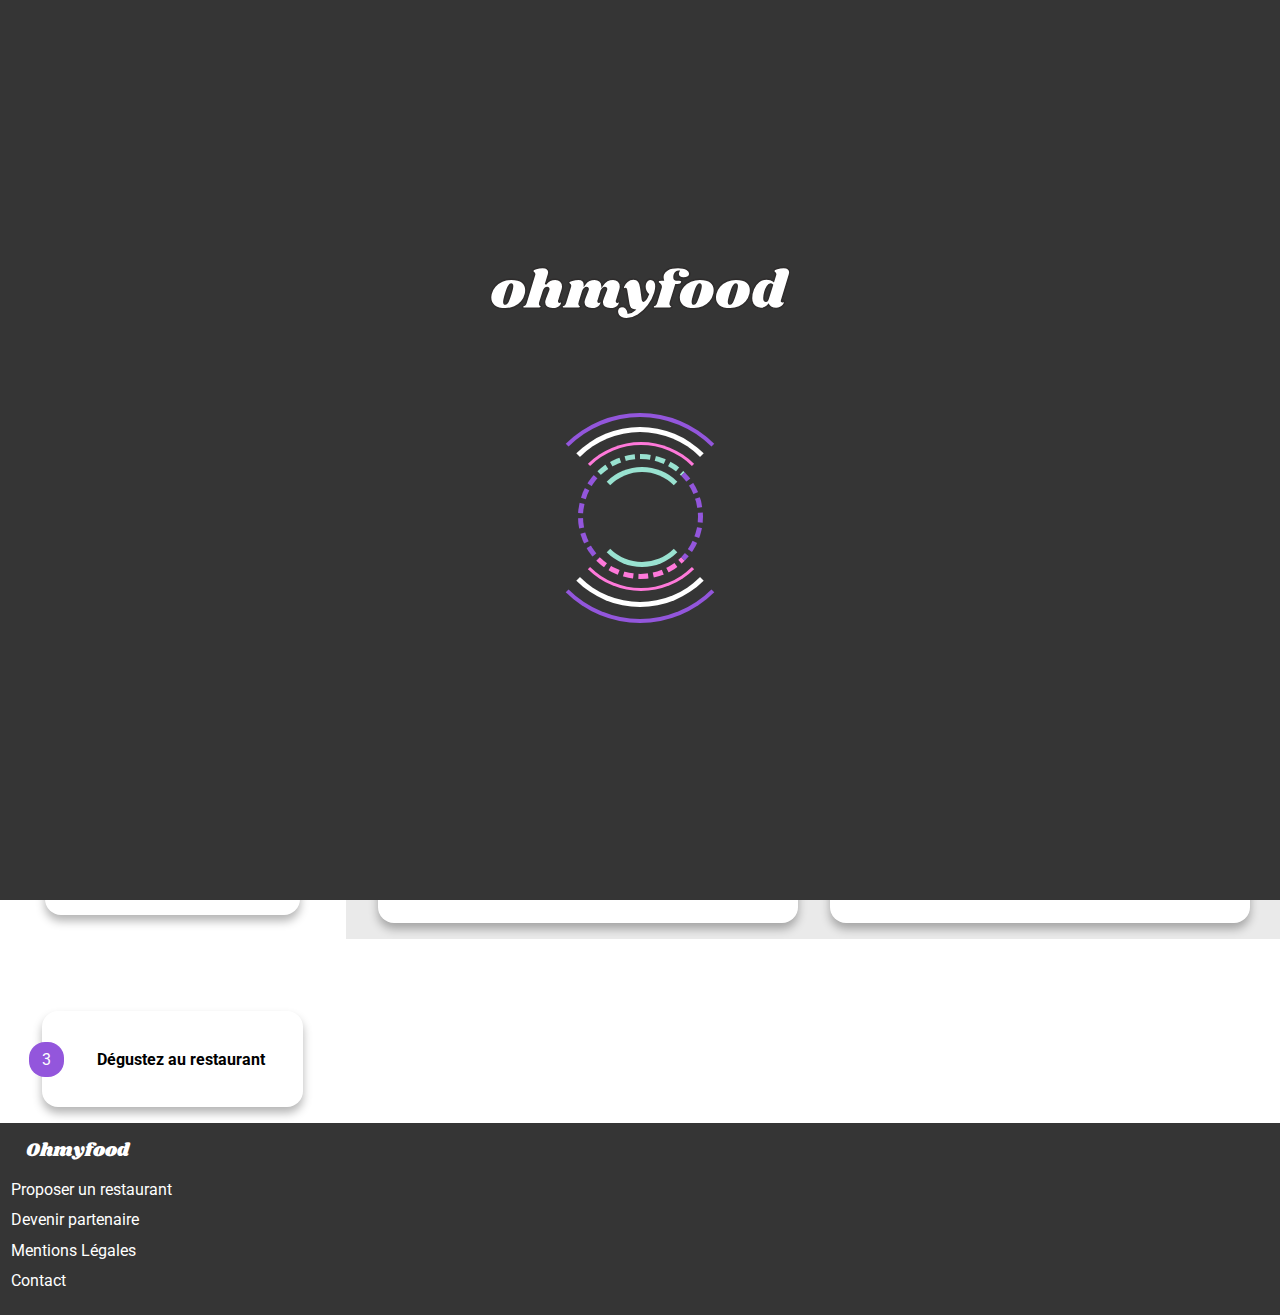
==== index.html @ 70abaaf6 "Modificatio98" ====
<!DOCTYPE html>
<html lang="fr">
<head>
    <meta charset="UTF-8">
    <meta http-equiv="X-UA-Compatible" content="IE=edge">
    <meta name="viewport" content="width=device-width, initial-scale=1.0">
    <script src="https://kit.fontawesome.com/8f4abc67de.js" crossorigin="anonymous"></script>
    <link href="https://fonts.googleapis.com/css2?family=Roboto:wght@100;300;400;500;700;900&family=Shrikhand&display=swap" rel="stylesheet">
    <link href="https://fonts.googleapis.com/css2?family=Shrikhand&display=swap" rel="stylesheet">
    <link rel="shortcut icon" type="image/png" href="Src/logo/FAVICON.png"/>
    <link rel="stylesheet" href="Sass/main.css">
 
    <title>Ohmyfood</title>
</head>

<body>
<main class="page">
    <div class="anim">
       <div class="anim__container">
        
            <svg width="196" height="34" viewBox="0 0 196 34" stroke="#303030" xmlns="http://www.w3.org/2000/svg">
                <path d="M13.932 7.956C17.196 7.956 19.596 8.61599 21.132 9.936C22.692 11.256 23.472 12.984 23.472 15.12C23.472 15.84 23.376 16.644 23.184 17.532C22.728 19.5 21.876 21.228 20.628 22.716C19.38 24.18 17.844 25.32 16.02 26.136C14.22 26.928 12.264 27.324 10.152 27.324C6.81599 27.324 4.34399 26.664 2.73599 25.344C1.15199 24 0.359985 22.224 0.359985 20.016C0.359985 19.272 0.455985 18.444 0.647985 17.532C1.10399 15.66 1.96799 14.004 3.23999 12.564C4.53599 11.1 6.10799 9.972 7.95599 9.18C9.82799 8.364 11.82 7.956 13.932 7.956ZM13.824 11.16C13.32 11.16 12.78 11.616 12.204 12.528C11.652 13.416 10.992 15.108 10.224 17.604C9.45599 20.1 9.07199 21.852 9.07199 22.86C9.07199 23.388 9.15599 23.748 9.32399 23.94C9.49199 24.108 9.71999 24.192 10.008 24.192C10.512 24.24 11.028 23.808 11.556 22.896C12.108 21.984 12.792 20.208 13.608 17.568C14.352 15.24 14.724 13.548 14.724 12.492C14.724 11.988 14.64 11.64 14.472 11.448C14.328 11.256 14.112 11.16 13.824 11.16Z" fill="#fff"/>
                <path d="M44.9899 22.032C44.9419 22.128 44.9179 22.272 44.9179 22.464C44.9179 22.632 44.9539 22.764 45.0259 22.86C45.1219 22.956 45.2419 23.004 45.3859 23.004C45.6739 23.004 45.9139 22.884 46.1059 22.644C46.3219 22.38 46.4659 22.248 46.5379 22.248C46.6579 22.248 46.7539 22.332 46.8259 22.5C46.8979 22.644 46.9339 22.824 46.9339 23.04C46.9579 23.736 46.7299 24.42 46.2499 25.092C45.7699 25.74 45.0619 26.28 44.1259 26.712C43.2139 27.12 42.1099 27.324 40.8139 27.324C39.2299 27.324 37.9699 26.964 37.0339 26.244C36.0979 25.5 35.6179 24.516 35.5939 23.292C35.5939 22.404 35.8099 21.408 36.2419 20.304L38.2219 15.12C38.3419 14.808 38.4019 14.556 38.4019 14.364C38.4019 14.052 38.2939 13.812 38.0779 13.644C37.8859 13.452 37.6459 13.356 37.3579 13.356C36.9019 13.356 36.4339 13.572 35.9539 14.004C35.4979 14.412 35.1259 15.084 34.8379 16.02V15.948L32.5699 23.256C32.4979 23.544 32.4619 23.796 32.4619 24.012C32.4619 24.324 32.5219 24.576 32.6419 24.768C32.7619 24.936 32.9299 25.104 33.1459 25.272C33.3139 25.44 33.4339 25.584 33.5059 25.704C33.5779 25.8 33.5899 25.932 33.5419 26.1C33.4219 26.412 33.1819 26.64 32.8219 26.784C32.4619 26.928 31.9099 27 31.1659 27H22.9579C22.3339 27 21.8779 26.904 21.5899 26.712C21.3019 26.496 21.2059 26.22 21.3019 25.884C21.3979 25.596 21.6499 25.344 22.0579 25.128C22.4179 24.936 22.7179 24.708 22.9579 24.444C23.1979 24.18 23.4019 23.76 23.5699 23.184L29.0419 5.22C29.1139 5.004 29.1499 4.824 29.1499 4.68C29.1499 4.416 29.0779 4.2 28.9339 4.032C28.8139 3.864 28.6459 3.696 28.4299 3.528C28.1899 3.336 28.0099 3.168 27.8899 3.024C27.7939 2.88 27.7819 2.688 27.8539 2.448C27.9979 1.896 28.7539 1.416 30.1219 1.00799C31.4899 0.599996 32.9179 0.395996 34.4059 0.395996C35.7979 0.395996 36.8179 0.659996 37.4659 1.188C38.1379 1.716 38.4739 2.436 38.4739 3.348C38.4739 3.876 38.3899 4.392 38.2219 4.896L36.2779 11.232C37.2139 10.008 38.1979 9.156 39.2299 8.676C40.2859 8.196 41.4259 7.956 42.6499 7.956C44.1139 7.956 45.2899 8.4 46.1779 9.288C47.0899 10.176 47.5459 11.328 47.5459 12.744C47.5459 13.488 47.4259 14.22 47.1859 14.94L44.9899 22.032Z" fill="#fff"/>
                <path d="M82.7165 22.032C82.6685 22.128 82.6445 22.272 82.6445 22.464C82.6445 22.632 82.6805 22.764 82.7525 22.86C82.8485 22.956 82.9685 23.004 83.1125 23.004C83.4005 23.004 83.6405 22.884 83.8325 22.644C84.0485 22.38 84.1925 22.248 84.2645 22.248C84.3845 22.248 84.4805 22.332 84.5525 22.5C84.6245 22.644 84.6605 22.824 84.6605 23.04C84.6845 23.736 84.4565 24.42 83.9765 25.092C83.4965 25.74 82.7885 26.28 81.8525 26.712C80.9405 27.12 79.8365 27.324 78.5405 27.324C76.9565 27.324 75.6965 26.964 74.7605 26.244C73.8245 25.5 73.3445 24.516 73.3205 23.292C73.3205 22.404 73.5365 21.408 73.9685 20.304L75.9485 15.12C76.0685 14.808 76.1285 14.556 76.1285 14.364C76.1285 14.052 76.0205 13.812 75.8045 13.644C75.6125 13.452 75.3725 13.356 75.0845 13.356C74.6765 13.356 74.2565 13.536 73.8245 13.896C73.3925 14.256 73.0085 14.82 72.6725 15.588L70.6925 22.032C70.6445 22.128 70.6205 22.272 70.6205 22.464C70.6205 22.632 70.6565 22.764 70.7285 22.86C70.8245 22.956 70.9445 23.004 71.0885 23.004C71.3765 23.004 71.6165 22.884 71.8085 22.644C72.0245 22.38 72.1685 22.248 72.2405 22.248C72.3605 22.248 72.4565 22.332 72.5285 22.5C72.6005 22.644 72.6365 22.824 72.6365 23.04C72.6605 23.736 72.4325 24.42 71.9525 25.092C71.4725 25.74 70.7645 26.28 69.8285 26.712C68.9165 27.12 67.8125 27.324 66.5165 27.324C64.9325 27.324 63.6725 26.964 62.7365 26.244C61.8005 25.5 61.3205 24.516 61.2965 23.292C61.2965 22.404 61.5125 21.408 61.9445 20.304L63.9245 15.12C64.0445 14.808 64.1045 14.556 64.1045 14.364C64.1045 14.052 63.9965 13.812 63.7805 13.644C63.5885 13.452 63.3485 13.356 63.0605 13.356C62.6525 13.356 62.2325 13.536 61.8005 13.896C61.3685 14.232 61.0085 14.784 60.7205 15.552L58.3445 23.256C58.2485 23.52 58.2005 23.772 58.2005 24.012C58.2005 24.3 58.2605 24.54 58.3805 24.732C58.5005 24.9 58.6685 25.08 58.8845 25.272C59.0525 25.416 59.1725 25.548 59.2445 25.668C59.3165 25.788 59.3285 25.932 59.2805 26.1C59.1845 26.412 58.9565 26.64 58.5965 26.784C58.2365 26.928 57.6725 27 56.9045 27H48.6965C48.0725 27 47.6285 26.904 47.3645 26.712C47.0765 26.496 46.9685 26.22 47.0405 25.884C47.1365 25.596 47.3885 25.344 47.7965 25.128C48.1565 24.936 48.4565 24.708 48.6965 24.444C48.9365 24.18 49.1405 23.76 49.3085 23.184L52.5125 12.78C52.5605 12.66 52.5845 12.492 52.5845 12.276C52.5845 12.012 52.5245 11.808 52.4045 11.664C52.3085 11.52 52.1405 11.34 51.9005 11.124C51.6605 10.932 51.4925 10.764 51.3965 10.62C51.3005 10.476 51.2885 10.284 51.3605 10.044C51.5045 9.492 52.2605 9.012 53.6285 8.604C54.9965 8.172 56.4245 7.956 57.9125 7.956C59.0885 7.956 60.0125 8.28 60.6845 8.928C61.3805 9.576 61.7165 10.464 61.6925 11.592C62.6765 10.224 63.7085 9.276 64.7885 8.748C65.8925 8.22 67.0805 7.956 68.3525 7.956C69.7445 7.956 70.8725 8.364 71.7365 9.18C72.6245 9.972 73.1165 11.016 73.2125 12.312C74.2445 10.68 75.3485 9.552 76.5245 8.928C77.7005 8.28 78.9845 7.956 80.3765 7.956C81.8405 7.956 83.0165 8.4 83.9045 9.288C84.8165 10.176 85.2725 11.328 85.2725 12.744C85.2725 13.488 85.1525 14.22 84.9125 14.94L82.7165 22.032Z" fill="#fff"/>
                <path d="M104.932 7.956C105.988 7.956 106.828 8.388 107.452 9.252C108.1 10.092 108.424 11.244 108.424 12.708C108.424 13.98 108.196 15.348 107.74 16.812C106.852 19.764 105.424 22.548 103.456 25.164C101.512 27.78 99.2675 29.88 96.7235 31.464C94.2035 33.048 91.6836 33.84 89.1636 33.84C87.9156 33.84 86.8355 33.624 85.9235 33.192C85.0355 32.76 84.3635 32.184 83.9075 31.464C83.4275 30.744 83.1875 29.976 83.1875 29.16C83.1875 28.8 83.2475 28.404 83.3675 27.972C83.5835 27.3 83.9435 26.784 84.4475 26.424C84.9515 26.064 85.5516 25.884 86.2476 25.884C87.3516 25.884 88.2515 26.256 88.9475 27C89.6675 27.768 90.1236 28.812 90.3156 30.132C91.8516 30.06 93.2675 29.4 94.5635 28.152C93.3395 27.936 92.4275 27.528 91.8275 26.928C91.2515 26.304 90.8555 25.344 90.6395 24.048L89.1995 15.228C89.1275 14.772 89.0195 14.46 88.8755 14.292C88.7555 14.1 88.5876 14.004 88.3716 14.004C88.2036 14.004 87.9995 14.088 87.7595 14.256C87.5435 14.424 87.3875 14.508 87.2915 14.508C87.0995 14.508 87.0035 14.304 87.0035 13.896C87.0035 13.56 87.0635 13.2 87.1835 12.816C87.6155 11.448 88.4196 10.296 89.5956 9.36C90.7716 8.4 92.1395 7.92 93.6995 7.92C95.2355 7.92 96.3635 8.376 97.0835 9.288C97.8275 10.2 98.3076 11.604 98.5236 13.5L99.6035 21.42C99.6755 22.02 99.8915 22.32 100.252 22.32C100.684 22.32 101.188 21.936 101.764 21.168C102.34 20.376 102.904 19.26 103.456 17.82C102.736 17.172 102.184 16.428 101.8 15.588C101.416 14.748 101.224 13.848 101.224 12.888C101.224 12.144 101.32 11.472 101.512 10.872C101.8 9.912 102.244 9.192 102.844 8.712C103.468 8.208 104.164 7.956 104.932 7.956Z" fill="#fff"/>
                <path d="M122.864 0.395996C125.432 0.395996 127.352 0.791996 128.624 1.584C129.92 2.352 130.568 3.3 130.568 4.428C130.568 5.34 130.184 6.048 129.416 6.552C128.672 7.032 127.688 7.272 126.464 7.272C125.336 7.272 124.46 6.996 123.836 6.444C123.212 5.892 122.9 5.208 122.9 4.392C122.9 3.888 123.056 3.36 123.368 2.808C122.648 2.808 122.048 2.988 121.568 3.348C121.088 3.684 120.716 4.272 120.452 5.112C120.308 5.64 120.236 6.132 120.236 6.588C120.236 7.164 120.332 7.62 120.524 7.956C120.74 8.268 121.04 8.424 121.424 8.424H123.548C124.796 8.424 125.42 8.808 125.42 9.576C125.42 9.672 125.396 9.816 125.348 10.008C125.204 10.536 124.904 10.932 124.448 11.196C124.016 11.46 123.356 11.592 122.468 11.592H121.388L117.824 23.256C117.752 23.544 117.716 23.796 117.716 24.012C117.716 24.324 117.776 24.576 117.896 24.768C118.016 24.936 118.184 25.104 118.4 25.272C118.568 25.44 118.688 25.584 118.76 25.704C118.832 25.8 118.844 25.932 118.796 26.1C118.676 26.412 118.436 26.64 118.076 26.784C117.716 26.928 117.164 27 116.42 27H108.212C107.588 27 107.132 26.904 106.844 26.712C106.556 26.496 106.46 26.22 106.556 25.884C106.652 25.596 106.904 25.344 107.312 25.128C107.672 24.936 107.972 24.708 108.212 24.444C108.452 24.18 108.656 23.76 108.824 23.184L111.632 13.968C111.752 13.608 111.812 13.236 111.812 12.852C111.812 12.372 111.704 12 111.488 11.736C111.296 11.448 110.996 11.136 110.588 10.8C110.324 10.584 110.12 10.404 109.976 10.26C109.856 10.092 109.796 9.9 109.796 9.684C109.772 9.228 109.928 8.904 110.264 8.712C110.624 8.52 111.296 8.424 112.28 8.424H113.18C113.012 7.824 112.928 7.224 112.928 6.624C112.928 6.024 113.036 5.4 113.252 4.752C113.708 3.528 114.68 2.496 116.168 1.65599C117.68 0.815996 119.912 0.395996 122.864 0.395996Z" fill="#fff"/>
                <path d="M137.084 7.956C140.348 7.956 142.748 8.61599 144.284 9.936C145.844 11.256 146.624 12.984 146.624 15.12C146.624 15.84 146.528 16.644 146.336 17.532C145.88 19.5 145.028 21.228 143.78 22.716C142.532 24.18 140.996 25.32 139.172 26.136C137.372 26.928 135.416 27.324 133.304 27.324C129.968 27.324 127.496 26.664 125.888 25.344C124.304 24 123.512 22.224 123.512 20.016C123.512 19.272 123.608 18.444 123.8 17.532C124.256 15.66 125.12 14.004 126.392 12.564C127.688 11.1 129.26 9.972 131.108 9.18C132.98 8.364 134.972 7.956 137.084 7.956ZM136.976 11.16C136.472 11.16 135.932 11.616 135.356 12.528C134.804 13.416 134.144 15.108 133.376 17.604C132.608 20.1 132.224 21.852 132.224 22.86C132.224 23.388 132.308 23.748 132.476 23.94C132.644 24.108 132.872 24.192 133.16 24.192C133.664 24.24 134.18 23.808 134.708 22.896C135.26 21.984 135.944 20.208 136.76 17.568C137.504 15.24 137.876 13.548 137.876 12.492C137.876 11.988 137.792 11.64 137.624 11.448C137.48 11.256 137.264 11.16 136.976 11.16Z" fill="#fff"/>
                <path d="M160.709 7.956C163.973 7.956 166.373 8.61599 167.909 9.936C169.469 11.256 170.249 12.984 170.249 15.12C170.249 15.84 170.153 16.644 169.961 17.532C169.505 19.5 168.653 21.228 167.405 22.716C166.157 24.18 164.621 25.32 162.797 26.136C160.997 26.928 159.041 27.324 156.929 27.324C153.593 27.324 151.121 26.664 149.513 25.344C147.929 24 147.137 22.224 147.137 20.016C147.137 19.272 147.233 18.444 147.425 17.532C147.881 15.66 148.745 14.004 150.017 12.564C151.313 11.1 152.885 9.972 154.733 9.18C156.605 8.364 158.597 7.956 160.709 7.956ZM160.601 11.16C160.097 11.16 159.557 11.616 158.981 12.528C158.429 13.416 157.769 15.108 157.001 17.604C156.233 20.1 155.849 21.852 155.849 22.86C155.849 23.388 155.933 23.748 156.101 23.94C156.269 24.108 156.497 24.192 156.785 24.192C157.289 24.24 157.805 23.808 158.333 22.896C158.885 21.984 159.569 20.208 160.385 17.568C161.129 15.24 161.501 13.548 161.501 12.492C161.501 11.988 161.417 11.64 161.249 11.448C161.105 11.256 160.889 11.16 160.601 11.16Z" fill="#fff"/>
                <path d="M190.526 21.816C190.478 22.008 190.454 22.14 190.454 22.212C190.454 22.38 190.502 22.512 190.598 22.608C190.694 22.704 190.814 22.752 190.958 22.752C191.246 22.752 191.486 22.632 191.678 22.392C191.894 22.128 192.038 21.996 192.11 21.996C192.23 21.996 192.326 22.08 192.398 22.248C192.47 22.416 192.506 22.608 192.506 22.824C192.53 23.472 192.278 24.132 191.75 24.804C191.246 25.476 190.562 26.028 189.698 26.46C188.834 26.892 187.898 27.108 186.89 27.108C185.69 27.108 184.646 26.88 183.758 26.424C182.87 25.968 182.258 25.368 181.922 24.624C181.274 25.464 180.53 26.088 179.69 26.496C178.85 26.904 177.962 27.108 177.026 27.108C175.922 27.108 174.89 26.832 173.93 26.28C172.994 25.728 172.238 24.948 171.662 23.94C171.11 22.908 170.834 21.744 170.834 20.448C170.834 18.264 171.242 16.212 172.058 14.292C172.898 12.348 174.062 10.788 175.55 9.612C177.038 8.412 178.73 7.812 180.626 7.812C181.658 7.812 182.534 7.932 183.254 8.172C183.998 8.412 184.67 8.772 185.27 9.252L186.494 5.22C186.566 5.004 186.602 4.824 186.602 4.68C186.602 4.416 186.53 4.2 186.386 4.032C186.266 3.864 186.098 3.696 185.882 3.528C185.642 3.336 185.462 3.168 185.342 3.024C185.246 2.88 185.234 2.688 185.306 2.448C185.45 1.896 186.206 1.416 187.574 1.00799C188.942 0.599996 190.37 0.395996 191.858 0.395996C193.25 0.395996 194.27 0.659996 194.918 1.188C195.59 1.716 195.926 2.436 195.926 3.348C195.926 3.876 195.842 4.392 195.674 4.896L190.526 21.816ZM184.514 11.7C184.13 11.364 183.71 11.196 183.254 11.196C182.558 11.196 181.874 11.712 181.202 12.744C180.53 13.776 179.99 15.024 179.582 16.488C179.174 17.952 178.982 19.272 179.006 20.448C179.006 21.768 179.438 22.428 180.302 22.428C180.614 22.428 180.878 22.308 181.094 22.068C181.31 21.804 181.514 21.384 181.706 20.808L184.514 11.7Z" fill="#fff"/>
            </svg>      
                
            <div class="loader" >
                <div class="loader__spinner">
                    <div class="loader__line"></div>
                    <div class="loader__line"></div>
                    <div class="loader__line"></div>
                    <div class="loader__line"></div>
                </div>
            </div>
        </div>
    </div>

       
        <header class="heading">
            <img class="heading__anim" src="Src/logo/ohmyfood@2x.svg" alt="Logo Ohmyfood">
        </header>

        <div class="search ">
            <span class="search__map" ><i class="fas fa-map-marker-alt"></i></span>
            <input type="search" placeholder="Paris, Belleville">
        </div>

        <section class="intro">
            <div class="intro__block">
                <div class="intro__title"><h2>Réservez le menu qui vous convient</h2></div>
                <div class="intro__answer"><p>Découvrez des restaurants d'éxception, séléctionnés par nos soins</p></div>
                <div class="btn"><a href="#">Explorer nos restaurants</a></div> 
            </div>
        </section>

        <!--Parti Fonctionnement -->

    <div class="access" >
        <section class="access__container">
                <div class="access__title"><h2>Fonctionnement</h2></div> 
            <div class="block">
                <div class="block__tuto block__tuto--nb1 ">
                    <div class="block__content">
                        <span><i class="fas fa-mobile-alt"></i></span>
                        <p>Choisissez un restaurant</p>
                    </div>
                </div>
        
                <div class="block__tuto block__tuto--nb2">
                    <div class="block__content">
                        <span><i class="fas fa-list-ul"></i></span>
                        <p>Composez votre menu</p>
                    </div>
                </div>
        
                <div class="block__tuto block__tuto--nb3">
                    <div class="block__content">
                        <span><i class="fas fa-store"></i></span>
                        <p>Dégustez au restaurant</p>
                    </div>
                </div>
            </div> 
        </section>

                <!--Parti Restaurant-->
        
        <section class="restaurant">
            <div class="restaurant__title"><h2>Restaurants</h2></div>
        
                <div class="container">
                        
                <div class="container__card">
                    <article  class="card ">
                        <div class="card__img card__img--newscolor2"><a href="palettedugout.html"><img src="Src/img/palettedugout.jpg" alt=" Image, Titre menu Palette du gout"></a> </div>
                        <div class="card__content">
                                <h3>La Palette du goût</h3>
                            <div class="card__title"> 
                                    <p>Ménilmontant</p>
                                <div class="heart">
                                    <i class="far fa-heart heart__1"></i>
                                    <i class="fas fa-heart heart__2" ></i>
                                </div>
                            </div>
                        </div>
                    </article> 
        
                    <article  class="card">
                        <div class="card__img  card__img--newscolor"><a href="lanoteenchantee.html"><img src="Src/img/Lanoteenchantée.jpg" alt=" Image, Titre menu La note enchantée"></a> </div>
                            <div class="card__content">
                                    <h3>La Note Enchantée</h3>
                                <div class="card__title"> 
                                            <p>Charonne</p>
                                    <div class="heart">
                                        <i class="far fa-heart heart__1"></i>
                                        <i class="fas fa-heart heart__2"></i>
                                    </div>
                                </div>
                            </div>
                    </article> 
                </div>
                
                <div class="container__card">
                    <article  class="card   ">
                        <div class="card__img card__new--newscolor"><a href="alafrancaise.html"><img src="Src/img/Alafrançaise.jpg" alt=" Image, Titre menu A la française"></a></div>
                            <div class="card__content">
                                        <h3>À la Française</h3>
                                <div class="card__title"> 
                                    <p>Cité Rouge</p>
                                    <div class="heart">
                                        <i class="far fa-heart heart__1"></i>
                                        <i class="fas fa-heart heart__2"></i>
                                    </div>
                                </div>
                            </div>
                    </article> 
        
                    <article  class="card">
                            <div class="card__img card__new--newscolor"><a href="delicedessens.html"><img src="Src/img/LeDélicedessens.jpg" alt=" Image, Titre menu Le Délice des sens"></a> </div>
                        <div class="card__content">
                            <h3>Le Délice des sens</h3>
                            <div class="card__title"> 
                                <p>Folie-Méricourt</p>
                                <div class="heart">
                                    <i class="far fa-heart heart__1"></i>
                                    <i class="fas fa-heart heart__2"></i>
                                </div>
                            </div>
                        </div>
                    </article> 
                </div>
            </div>
        </section>
    </div>
    
    <!--Pieds de page/ Footer-->
    <footer class="foot">
        <div class="foot__title"><h3>Ohmyfood</h3></div> 
            <div class="link">
                <div class="link__block">
                    <i class="fas fa-utensils"></i>
                    <a href="#">Proposer un restaurant</a>
                </div>
            
                <div class="link__block">
                    <i class="fas fa-hands-helping"></i> 
                    <a href="#">Devenir partenaire</a>
                </div>
                
                <div class="link__block">
                    <a href="#"> Mentions Légales</a>
                </div>

                <div class="link__block">
                    <a href="mailto:ohmyfood@gmail.com">Contact</a>
                </div>    
            </div>
    </footer>
</main>

      
</body>
</html>
---- Sass/main.css ----
* {
  margin: 0;
  padding: 0;
  box-sizing: border-box;
}

html {
  font-size: 100%;
  -webkit-animation: scroll-bar 10s forwards;
          animation: scroll-bar 10s forwards;
}

body {
  font-family: "roboto", sans-serif;
  margin: 0 auto;
  max-width: 1440px;
  width: 100%;
  min-height: 100vh;
}

a {
  text-decoration: none;
}

.fa-heart {
  font-size: 1.4em;
  text-align: center;
}

.page {
  margin: 0 auto;
  max-width: 1500px;
  width: 100%;
  min-height: 100vh;
  overflow: hidden;
  position: relative;
}
.page .anim {
  height: 100%;
  width: 100%;
  overflow: hidden;
  z-index: 3;
  position: absolute;
  display: flex;
  justify-content: center;
  -webkit-animation-delay: 3s;
          animation-delay: 3s;
  -webkit-animation-name: fadeIn;
          animation-name: fadeIn;
  -webkit-animation-duration: 1s;
          animation-duration: 1s;
  -webkit-animation-fill-mode: forwards;
          animation-fill-mode: forwards;
}
.page .anim__container {
  min-height: 100%;
  width: 100%;
  background-color: #353535;
  opacity: 1;
  display: flex;
  justify-content: center;
  align-items: center;
  flex-direction: column;
  position: fixed;
}
.page .anim__container svg {
  height: 100px;
  width: 300px;
  -webkit-animation: float 7s infinite;
          animation: float 7s infinite;
}
.page .anim__container svg path {
  fill: #fff;
  stroke: #2e2c2c;
}
.page .loader {
  height: 250px;
  width: 250px;
  margin-bottom: 4rem;
  transition: all 0.4s ease-out;
}
.page .loader__spinner {
  display: block;
  position: relative;
  top: 28%;
  left: 8%;
  width: 210px;
  height: 210px;
  border-radius: 50%;
  border-style: dotted;
  -webkit-animation-delay: 1s;
          animation-delay: 1s;
  border: 4px solid transparent;
  border-top-color: #9356dc;
  border-bottom-color: #9356dc;
  -webkit-animation: spin 5s linear infinite;
          animation: spin 5s linear infinite;
}
.page .loader__line:nth-child(1) {
  display: block;
  position: relative;
  top: 5%;
  left: 5.4%;
  width: 180px;
  height: 180px;
  border-radius: 50%;
  border: 5px solid transparent;
  border-top-color: #fff;
  border-bottom-color: #fff;
  -webkit-animation: spin 2.5s linear infinite;
          animation: spin 2.5s linear infinite;
}
.page .loader__line:nth-child(2) {
  display: block;
  position: relative;
  top: -57%;
  left: 33%;
  width: 150px;
  height: 149px;
  margin: -40px 0 0 -40px;
  border-radius: 50%;
  border: 3px solid transparent;
  border-top-color: #ff79da;
  border-bottom-color: #ff79da;
  -webkit-animation: spin 4s linear infinite;
  animation: spin 4s linear infinite;
}
.page .loader__line:nth-child(3) {
  display: block;
  position: relative;
  top: -125%;
  left: 19.5%;
  width: 125px;
  height: 125px;
  border-radius: 50%;
  border-style: dashed;
  border-width: 5px;
  border-color: #9356DC;
  border-bottom-color: #FF79DA;
  border-top-color: #99E2D0;
  -webkit-animation: spin 1s linear infinite;
  animation: spin 3s linear infinite;
}
.page .loader__line:nth-child(4) {
  display: block;
  position: relative;
  top: -180%;
  left: 26%;
  width: 100px;
  height: 100px;
  border-radius: 50%;
  border: 5px solid transparent;
  border-top-color: #99e2d0;
  border-bottom-color: #99e2d0;
  -webkit-animation: spin 1s linear infinite;
  animation: spin 1s linear infinite;
}
.page .heading {
  height: 12vh;
  display: flex;
  justify-content: center;
  align-items: center;
  z-index: 3;
  box-shadow: 0 6px 10px #0000004b;
}
.page .heading__anim {
  height: 3rem;
  -webkit-animation-name: lightSpeedIn;
  animation-name: lightSpeedIn;
  -webkit-animation-timing-function: ease-out;
  animation-timing-function: ease-out;
  -webkit-animation-duration: 1s;
  animation-duration: 1s;
  -webkit-animation-fill-mode: both;
  animation-fill-mode: both;
  -webkit-animation-delay: 4s;
  animation-delay: 4s;
}
.page .search {
  height: 6rem;
  background: #eaeaea;
  display: flex;
  justify-content: center;
  align-items: center;
}
.page .search__map {
  padding: 0 1rem 0 0;
}
.page .search input {
  width: 7rem;
  border: none;
  background: #eaeaea;
  font-weight: bold;
}
.page .intro {
  height: 35vh;
  background-color: #f2f2f2;
  display: flex;
  justify-content: center;
  align-items: center;
}
.page .intro__block {
  text-align: center;
  height: auto;
  padding: 1rem;
}
.page .intro__block__title, .page .intro__block h2 {
  margin: 0 0 3rem 0;
}
.page .intro__block__answer, .page .intro__block p {
  margin-bottom: 1rem;
}
.page .intro__block .btn {
  height: 3rem;
  display: flex;
  justify-content: center;
  align-items: center;
  margin: 0 auto;
  width: 65%;
  margin-top: 3rem;
  border-radius: 2rem;
  background: linear-gradient(175deg, #ff79da 10%, #9356dc 90%);
  transition: box-shadow 150ms linear, transform 150ms linear;
  opacity: 1;
  box-shadow: 0 6px 10px #0000004b;
}
.page .intro__block .btn:hover {
  transform: scale(0.92);
  transition-delay: 230ms;
  box-shadow: 0 6px 10px #0000004b;
  background-color: #ae80e5;
  background-blend-mode: lighten;
}
.page .intro__block .btn a {
  color: white;
}
.page .access {
  margin-top: 1rem;
  display: flex;
  flex-wrap: wrap;
}
.page .access__container {
  margin-top: 1rem;
  width: 27%;
}
.page .access__title {
  margin: 1rem 4rem 2rem;
}
.page .access .block {
  margin: 0 1rem 1rem 1rem;
  display: flex;
  flex-direction: column;
  justify-content: space-between;
  align-items: center;
  height: 30rem;
}
.page .access .block__tuto {
  padding: 1.4rem;
  border-radius: 1rem;
  background-color: #fff;
  box-shadow: 0 6px 10px #0000004b;
  transition: all 0.55s;
  position: relative;
}
.page .access .block__tuto:hover {
  background-color: #ece1f9;
  transition-delay: 250ms;
  color: #9356DC;
}
.page .access .block__tuto--nb1::before {
  content: "1";
  position: absolute;
  display: flex;
  justify-content: center;
  align-items: center;
  color: #fff;
  top: 32%;
  left: -5%;
  padding: 0.5rem 0.8rem 0.5rem 0.8rem;
  background: #9356DC;
  border-radius: 1rem 1rem 1rem 1rem;
}
.page .access .block__tuto--nb2::before {
  content: "2";
  position: absolute;
  display: flex;
  justify-content: center;
  align-items: center;
  color: #fff;
  top: 32%;
  left: -5%;
  padding: 0.5rem 0.8rem 0.5rem 0.8rem;
  background: #9356DC;
  border-radius: 1rem 1rem 1rem 1rem;
}
.page .access .block__tuto--nb3::before {
  content: "3";
  position: absolute;
  display: flex;
  justify-content: center;
  align-items: center;
  color: #fff;
  top: 32%;
  left: -5%;
  padding: 0.5rem 0.8rem 0.5rem 0.8rem;
  background: #9356DC;
  border-radius: 1rem 1rem 1rem 1rem;
}
.page .access .block__content {
  padding: 0.5rem;
  display: flex;
  justify-content: center;
  align-items: center;
  height: 100%;
}
.page .access .block__content span {
  padding: 0.5rem;
}
.page .access .block__content p {
  padding: 0.5rem;
  color: #000;
  font-weight: bold;
}
.page .restaurant {
  margin: 1rem 0 0rem;
  background: #eaeaea;
  width: 73%;
  height: 100%;
  display: flex;
  flex-direction: column;
  justify-content: center;
}
.page .restaurant__title {
  margin: 1rem 3rem 0;
}
.page .container {
  margin: 1rem;
  width: 96.8%;
  height: 100%;
  display: flex;
  align-items: center;
}
.page .container__card {
  width: 50%;
}
.page .container__card .card {
  margin: 2rem 1rem 0 1rem;
  background-color: #fff;
  height: auto;
  border-radius: 1rem;
  box-shadow: 0 6px 10px #0000004b;
}
.page .container__card .card__img img {
  -o-object-fit: cover;
     object-fit: cover;
  height: 10rem;
  width: 100%;
  border-radius: 1rem 1rem 0 0;
}
.page .container__card .card__img--newscolor::before {
  content: "Nouveau";
  position: absolute;
  display: flex;
  justify-content: center;
  align-items: center;
  top: 46.3%;
  right: 4%;
  height: 30px;
  width: 100px;
  background-color: #99E2D0;
  color: #278870;
  font-weight: bold;
}
.page .container__card .card__img--newscolor2::before {
  content: "Nouveau";
  position: absolute;
  display: flex;
  justify-content: center;
  align-items: center;
  top: 46.3%;
  right: 39%;
  height: 30px;
  width: 100px;
  background-color: #99E2D0;
  color: #278870;
  font-weight: bold;
}
.page .container__card .card__content {
  padding: 1rem;
  display: flex;
  flex-direction: column;
  justify-content: space-between;
}
.page .container__card .card__title {
  padding: 1rem 0;
  display: flex;
  justify-content: inherit;
}
.page .container__card .card__title .heart {
  display: flex;
  justify-content: center;
  align-items: center;
  width: 1rem;
  height: 1rem;
}
.page .container__card .card__title .heart .fa-heart {
  font-size: 1.4em;
  text-align: center;
}
.page .container__card .card__title .heart .heart__1 {
  position: relative;
  transition: all 0.75s;
  z-index: 2;
  cursor: pointer;
}
.page .container__card .card__title .heart .heart__1:hover {
  background: linear-gradient(175deg, #FF79DA 10%, #9356DC 90%);
  -webkit-text-fill-color: transparent;
  -webkit-background-clip: text;
  background-clip: text;
}
.page .container__card .card__title .heart .heart__1:hover + .heart__2 {
  visibility: visible;
  transform-origin: center;
  opacity: 1;
  font-size: 1.4em;
  -webkit-animation-name: zoomIn;
  animation-name: zoomIn;
  -webkit-animation-duration: 1s;
  animation-duration: 1s;
  -webkit-animation-fill-mode: both;
  animation-fill-mode: both;
}
.page .container__card .card__title .heart .heart__2 {
  position: absolute;
  transition: linear 0.75s ease-in-out;
  background: linear-gradient(175deg, #FF79DA 10%, #9356DC 90%);
  -webkit-text-fill-color: transparent;
  -webkit-background-clip: text;
  background-clip: text;
  visibility: hidden;
  opacity: 0;
  font-size: 2em;
  z-index: 1;
  text-align: center;
}
.page .foot {
  width: 100%;
  height: 12rem;
  background-color: #353535;
  display: flex;
  flex-direction: column;
  justify-content: center;
}
.page .foot__title {
  color: #fff;
  margin: 1rem 0 1rem 1.6rem;
}
.page .foot__title h3 {
  font-family: "Shrikhand", cursive;
  font-weight: 100;
}
.page .foot .link__block a {
  color: #fff;
}
.page .foot .link__block:nth-child(1) {
  padding: 0 0 0.7rem 0.7rem;
  color: #fff;
}
.page .foot .link__block:nth-child(2) {
  padding: 0 0 0.7rem 0.7rem;
  color: #fff;
}
.page .foot .link__block:nth-child(3) {
  padding: 0 0 0.7rem 0.7rem;
  color: #fff;
}
.page .foot .link__block:nth-child(4) {
  padding: 0 0 1.7rem 0.7rem;
  color: #fff;
}

@media screen and (max-width: 1244px) {
  .blocks {
    flex-direction: column;
  }

  .blocks .card {
    width: 96%;
  }

  .blocks .card__border h2 {
    width: 35%;
  }
}
@media screen and (max-width: 1158px) {
  .page .access {
    flex-direction: column;
  }

  .page .access__container {
    margin: 0 2rem 0 0;
    width: 100%;
  }

  .page .access .block {
    flex-direction: row;
    height: auto;
  }

  .page .access .block .block__tuto {
    height: 12rem;
    width: 19rem;
  }

  .page .access .block__tuto--nb1::before,
.page .access .block__tuto--nb2::before,
.page .access .block__tuto--nb3::before {
    top: -8%;
    left: 43%;
  }

  .page .restaurant {
    margin: 1rem 0 0;
    width: 100%;
  }

  .page .container .container__card .card .card__img--newscolor::before {
    top: 55%;
    right: 5%;
  }

  .page .container .container__card .card .card__img--newscolor2::before {
    top: 55%;
    right: 53%;
  }
}
@media screen and (max-width: 890px) {
  .page .access .block {
    flex-direction: column;
    margin: 0 1rem 0 1rem;
  }

  .page .access .block .block__tuto {
    width: 100%;
    height: 6rem;
    margin: 0 0 2rem 0;
  }

  .page .access .block__content {
    width: 50%;
  }

  .page .access .block__tuto--nb1::before,
.page .access .block__tuto--nb2::before,
.page .access .block__tuto--nb3::before {
    top: 32%;
    left: -2.4%;
  }

  .page .container .container__card .card .card__img--newscolor::before {
    top: 59.3%;
    right: 5%;
  }

  .page .container .container__card .card .card__img--newscolor2::before {
    top: 59.3%;
    right: 53.4%;
  }
}
@media screen and (max-width: 599px) {
  .page .heading__anim {
    height: 2.6rem;
  }

  .page .access .block__content {
    width: 100%;
  }

  .page .container {
    flex-direction: column;
    margin: 0;
  }

  .page .restaurant {
    width: 100%;
  }

  .page .container .container__card {
    width: 100%;
    margin: 0 0 0 1rem;
  }

  .page .container .container__card:nth-child(2) {
    width: 100%;
    margin-bottom: 4rem;
  }

  .page .container .container__card .card {
    margin: 2rem 1rem 0 1rem;
  }

  .page .container .container__card .card__img img {
    height: 11rem;
  }

  .page .container .container__card .card .card__img--newscolor::before {
    top: 54.7%;
    right: 7%;
  }

  .page .container .container__card .card .card__img--newscolor2::before {
    top: 42.3%;
    right: 7.4%;
  }
}
@media screen and (max-width: 680px) {
  .blocks .card {
    margin: 0;
  }

  .blocks .card__dishes {
    margin: 2rem 0.7rem 2rem 0.9rem;
  }
}
@media screen and (max-width: 320px) {
  .page .container .container__card .card .card__img--newscolor::before {
    top: 56.2%;
    right: 10%;
  }

  .page .container .container__card .card .card__img--newscolor2::before {
    top: 44.5%;
    right: 10.4%;
  }

  .page .container .container__card .card__img img {
    height: 9rem;
  }

  .blocks .card__border {
    width: 67%;
  }
}
.heading {
  height: 12vh;
  display: flex;
  justify-content: center;
  align-items: center;
  z-index: 3;
  box-shadow: 0 6px 10px #0000004b;
}
.heading__return {
  height: 100%;
  width: 90%;
  display: flex;
  justify-content: space-around;
  align-items: center;
}
.heading__return .fa-arrow-left {
  color: #000;
  font-size: 1.4em;
}

.background__pages img {
  -o-object-fit: cover;
     object-fit: cover;
  height: 27rem;
  width: 100%;
}

.menu {
  position: relative;
  background-color: #f2f2f2;
  display: flex;
  flex-direction: column;
  justify-content: center;
  align-items: center;
  flex-wrap: wrap;
  border-radius: 2rem 2rem 0 0;
  margin-top: -4rem;
}
.menu__title {
  padding: 2rem 2rem 2rem 2rem;
  width: 100%;
  display: flex;
  justify-content: space-between;
  align-items: center;
}
.menu__title h1 {
  font-family: "Shrikhand", cursive;
  font-weight: 200;
}
.menu__title .heart {
  display: flex;
  justify-content: center;
  align-items: center;
  width: 1rem;
  height: 1rem;
}
.menu__title .heart .fa-heart {
  font-size: 1.4em;
  text-align: center;
}
.menu__title .heart .heart__1 {
  position: relative;
  transition: all 0.75s;
  z-index: 2;
  cursor: pointer;
}
.menu__title .heart .heart__1:hover {
  background: linear-gradient(175deg, #FF79DA 10%, #9356DC 90%);
  -webkit-text-fill-color: transparent;
  -webkit-background-clip: text;
  background-clip: text;
}
.menu__title .heart .heart__1:hover + .heart__2 {
  visibility: visible;
  transform-origin: center;
  opacity: 1;
  font-size: 1.4em;
  -webkit-animation-name: zoomIn;
  animation-name: zoomIn;
  -webkit-animation-duration: 1s;
  animation-duration: 1s;
  -webkit-animation-fill-mode: both;
  animation-fill-mode: both;
}
.menu__title .heart .heart__2 {
  position: absolute;
  transition: linear 0.75s ease-in-out;
  background: linear-gradient(175deg, #FF79DA 10%, #9356DC 90%);
  -webkit-text-fill-color: transparent;
  -webkit-background-clip: text;
  background-clip: text;
  visibility: hidden;
  opacity: 0;
  font-size: 2em;
  z-index: 1;
  text-align: center;
}

.blocks {
  width: 100%;
  display: flex;
  justify-content: space-between;
  flex-wrap: wrap;
}
.blocks .card {
  margin: 1rem;
  height: auto;
  width: 30%;
}
.blocks .card__border {
  width: 80%;
  text-transform: uppercase;
  padding: 2rem 0 0rem 2rem;
}
.blocks .card__border h2 {
  border-bottom: 3px solid #99E2D0;
}
.blocks .card__dishes {
  margin: 2rem;
  box-shadow: 0 1px 6px;
  border-radius: 1rem;
  background-color: #fff;
  display: flex;
  flex-direction: row-reverse;
  justify-content: flex-end;
  overflow: hidden;
  z-index: 9;
  transform: translateY(999px);
  -webkit-animation-name: fadeInUp;
          animation-name: fadeInUp;
  -webkit-animation-duration: 1s;
          animation-duration: 1s;
  -webkit-animation-fill-mode: both;
          animation-fill-mode: both;
}
.blocks .card__dishes:hover > .card__valid {
  transform: translateY(0);
  opacity: 1;
  visibility: visible;
}
.blocks .card__dishes:hover > .card__valid, .blocks .card__dishes .card__price {
  margin-left: 2rem;
}
.blocks .card__dishes:hover .fa-check-circle {
  transform: rotate(0deg);
}
.blocks .card__valid {
  padding: 1.6rem;
  background: #99E2D0;
  color: #fff;
  border-radius: 0 1rem 1rem 0;
  transform: translate(75px);
  overflow: hidden;
  visibility: hidden;
  transition: all 350ms ease-in-out;
  display: flex;
  justify-content: center;
  align-items: center;
}
.blocks .card__valid .fa-check-circle {
  transition-duration: 0.5s;
  transform: rotate(360deg);
}
.blocks .card__content {
  display: flex;
  flex-direction: column;
  width: 100%;
  white-space: nowrap;
  overflow: hidden;
  text-overflow: ellipsis;
}
.blocks .card__content h3 {
  margin: 1rem 0 1rem 1rem;
  font-size: 1em;
  white-space: nowrap;
  overflow: hidden;
  text-overflow: ellipsis;
}
.blocks .card__content .text {
  margin: 1rem 1rem 0;
  display: flex;
  justify-content: space-between;
}
.blocks .card__content .text .text__line, .blocks .card__content .text p {
  white-space: nowrap;
  overflow: hidden;
  text-overflow: ellipsis;
}

.btn {
  height: 3rem;
  display: flex;
  justify-content: center;
  align-items: center;
  margin: 0 auto;
  width: 65%;
  margin-top: 3rem;
  border-radius: 2rem;
  background: linear-gradient(175deg, #ff79da 10%, #9356dc 90%);
  transition: box-shadow 150ms linear, transform 150ms linear;
  opacity: 1;
  box-shadow: 0 6px 10px #0000004b;
  width: 16rem;
  margin: 2rem 0 2rem 0;
}
.btn:hover {
  transform: scale(0.92);
  transition-delay: 230ms;
  box-shadow: 0 6px 10px #0000004b;
  background-color: #ae80e5;
  background-blend-mode: lighten;
}
.btn a {
  color: white;
}

.foot {
  width: 100%;
  height: 12rem;
  background-color: #353535;
  display: flex;
  flex-direction: column;
  justify-content: center;
}
.foot__title {
  color: #fff;
  margin: 1rem 0 1rem 1.6rem;
}
.foot__title h3 {
  font-family: "Shrikhand", cursive;
  font-weight: 100;
}
.foot .link__block a {
  color: #fff;
}
.foot .link__block:nth-child(1) {
  padding: 0 0 0.7rem 0.7rem;
  color: #fff;
}
.foot .link__block:nth-child(2) {
  padding: 0 0 0.7rem 0.7rem;
  color: #fff;
}
.foot .link__block:nth-child(3) {
  padding: 0 0 0.7rem 0.7rem;
  color: #fff;
}
.foot .link__block:nth-child(4) {
  padding: 0 0 1.7rem 0.7rem;
  color: #fff;
}

@media screen and (max-width: 1244px) {
  .blocks {
    flex-direction: column;
  }

  .blocks .card {
    width: 96%;
  }

  .blocks .card__border h2 {
    width: 35%;
  }
}
@media screen and (max-width: 1158px) {
  .page .access {
    flex-direction: column;
  }

  .page .access__container {
    margin: 0 2rem 0 0;
    width: 100%;
  }

  .page .access .block {
    flex-direction: row;
    height: auto;
  }

  .page .access .block .block__tuto {
    height: 12rem;
    width: 19rem;
  }

  .page .access .block__tuto--nb1::before,
.page .access .block__tuto--nb2::before,
.page .access .block__tuto--nb3::before {
    top: -8%;
    left: 43%;
  }

  .page .restaurant {
    margin: 1rem 0 0;
    width: 100%;
  }

  .page .container .container__card .card .card__img--newscolor::before {
    top: 55%;
    right: 5%;
  }

  .page .container .container__card .card .card__img--newscolor2::before {
    top: 55%;
    right: 53%;
  }
}
@media screen and (max-width: 890px) {
  .page .access .block {
    flex-direction: column;
    margin: 0 1rem 0 1rem;
  }

  .page .access .block .block__tuto {
    width: 100%;
    height: 6rem;
    margin: 0 0 2rem 0;
  }

  .page .access .block__content {
    width: 50%;
  }

  .page .access .block__tuto--nb1::before,
.page .access .block__tuto--nb2::before,
.page .access .block__tuto--nb3::before {
    top: 32%;
    left: -2.4%;
  }

  .page .container .container__card .card .card__img--newscolor::before {
    top: 59.3%;
    right: 5%;
  }

  .page .container .container__card .card .card__img--newscolor2::before {
    top: 59.3%;
    right: 53.4%;
  }
}
@media screen and (max-width: 599px) {
  .page .heading__anim {
    height: 2.6rem;
  }

  .page .access .block__content {
    width: 100%;
  }

  .page .container {
    flex-direction: column;
    margin: 0;
  }

  .page .restaurant {
    width: 100%;
  }

  .page .container .container__card {
    width: 100%;
    margin: 0 0 0 1rem;
  }

  .page .container .container__card:nth-child(2) {
    width: 100%;
    margin-bottom: 4rem;
  }

  .page .container .container__card .card {
    margin: 2rem 1rem 0 1rem;
  }

  .page .container .container__card .card__img img {
    height: 11rem;
  }

  .page .container .container__card .card .card__img--newscolor::before {
    top: 54.7%;
    right: 7%;
  }

  .page .container .container__card .card .card__img--newscolor2::before {
    top: 42.3%;
    right: 7.4%;
  }
}
@media screen and (max-width: 680px) {
  .blocks .card {
    margin: 0;
  }

  .blocks .card__dishes {
    margin: 2rem 0.7rem 2rem 0.9rem;
  }
}
@media screen and (max-width: 320px) {
  .page .container .container__card .card .card__img--newscolor::before {
    top: 56.2%;
    right: 10%;
  }

  .page .container .container__card .card .card__img--newscolor2::before {
    top: 44.5%;
    right: 10.4%;
  }

  .page .container .container__card .card__img img {
    height: 9rem;
  }

  .blocks .card__border {
    width: 67%;
  }
}
@-webkit-keyframes scroll-bar {
  0% {
    overflow-y: hidden;
  }
  100% {
    overflow-y: scroll;
  }
}
@keyframes scroll-bar {
  0% {
    overflow-y: hidden;
  }
  100% {
    overflow-y: scroll;
  }
}
@-webkit-keyframes float {
  0% {
    transform: translatey(0px);
  }
  50% {
    transform: translatey(-50px);
  }
  100% {
    transform: translatey(0px);
    transform: rotate(-360deg);
  }
}
@keyframes float {
  0% {
    transform: translatey(0px);
  }
  50% {
    transform: translatey(-50px);
  }
  100% {
    transform: translatey(0px);
    transform: rotate(-360deg);
  }
}
@-webkit-keyframes spin {
  0% {
    transform: rotate(0deg);
  }
  100% {
    transform: rotate(360deg);
  }
}
@keyframes spin {
  0% {
    transform: rotate(0deg);
  }
  100% {
    transform: rotate(360deg);
  }
}
@-webkit-keyframes fadeIn {
  0% {
    opacity: 1;
  }
  100% {
    opacity: 0;
    z-index: -9999;
    overflow: hidden;
  }
}
@keyframes fadeIn {
  0% {
    opacity: 1;
  }
  100% {
    opacity: 0;
    z-index: -9999;
    overflow: hidden;
  }
}
@-webkit-keyframes lightSpeedIn {
  0% {
    transform: translate3d(-100%, 0, 0) skewX(-30deg);
    opacity: 0;
  }
  60% {
    transform: skewX(20deg);
    opacity: 1;
  }
  80% {
    transform: skewX(-5deg);
    opacity: 1;
  }
  100% {
    transform: none;
    opacity: 1;
  }
}
@keyframes lightSpeedIn {
  0% {
    transform: translate3d(-100%, 0, 0) skewX(-30deg);
    opacity: 0;
  }
  60% {
    transform: skewX(20deg);
    opacity: 1;
  }
  80% {
    transform: skewX(-5deg);
    opacity: 1;
  }
  100% {
    transform: none;
    opacity: 1;
  }
}
@-webkit-keyframes zoomIn {
  0% {
    opacity: 0;
    transform: scale3d(0.3, 0.3, 0.3);
  }
  50% {
    opacity: 1;
  }
}
@keyframes zoomIn {
  0% {
    opacity: 0;
    transform: scale3d(0.3, 0.3, 0.3);
  }
  50% {
    opacity: 1;
  }
}
@-webkit-keyframes fadeInUp {
  0% {
    opacity: 0;
    transform: translate3d(0, 100%, 0);
  }
  100% {
    opacity: 1;
    transform: none;
  }
}
@keyframes fadeInUp {
  0% {
    opacity: 0;
    transform: translate3d(0, 100%, 0);
  }
  100% {
    opacity: 1;
    transform: none;
  }
}
.card--delay1 {
  -webkit-animation-delay: 0, 125s;
          animation-delay: 0, 125s;
}

.card--delay4 {
  -webkit-animation-delay: 0.25s;
          animation-delay: 0.25s;
}

.card--delay7 {
  -webkit-animation-delay: 0.375s;
          animation-delay: 0.375s;
}

.card--delay2 {
  -webkit-animation-delay: 0.5s;
          animation-delay: 0.5s;
}

.card--delay5 {
  -webkit-animation-delay: 0.625s;
          animation-delay: 0.625s;
}

.card--delay8 {
  -webkit-animation-delay: 0.75s;
          animation-delay: 0.75s;
}

.card--delay3 {
  -webkit-animation-delay: 0.875s;
          animation-delay: 0.875s;
}

.card--delay6 {
  -webkit-animation-delay: 1s;
          animation-delay: 1s;
}

.card--delay9 {
  -webkit-animation-delay: 1.125s;
          animation-delay: 1.125s;
}

.card1--delay1 {
  -webkit-animation-delay: 0, 5s;
          animation-delay: 0, 5s;
}

.card1--delay5 {
  -webkit-animation-delay: 2.5s;
          animation-delay: 2.5s;
}

.card1--delay8 {
  -webkit-animation-delay: 4s;
          animation-delay: 4s;
}

.card1--delay2 {
  -webkit-animation-delay: 1s;
          animation-delay: 1s;
}

.card1--delay6 {
  -webkit-animation-delay: 3s;
          animation-delay: 3s;
}

.card1--delay9 {
  -webkit-animation-delay: 4.5s;
          animation-delay: 4.5s;
}

.card1--delay3 {
  -webkit-animation-delay: 1.5s;
          animation-delay: 1.5s;
}

.card1--delay7 {
  -webkit-animation-delay: 3.5s;
          animation-delay: 3.5s;
}

.card1--delay10 {
  -webkit-animation-delay: 5s;
          animation-delay: 5s;
}

.card1--delay4 {
  -webkit-animation-delay: 2s;
          animation-delay: 2s;
}/*# sourceMappingURL=main.css.map */
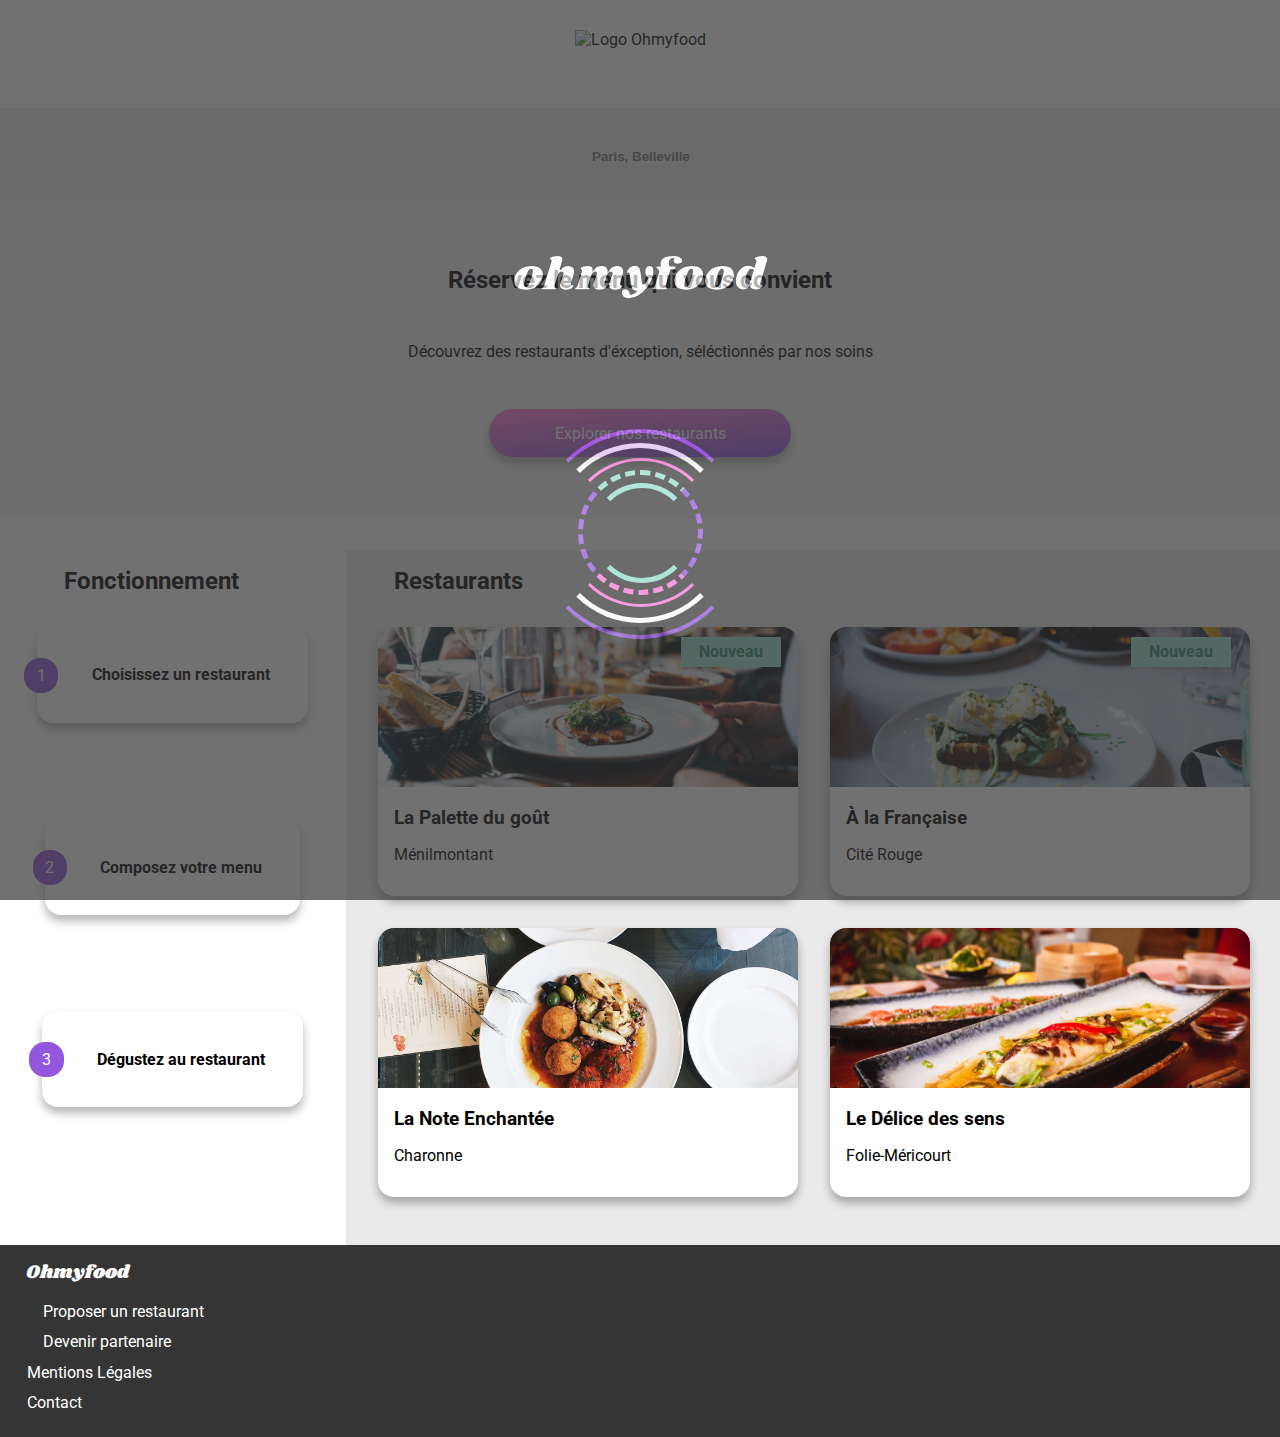
==== commit fe623cdf: "allegeimg" ====
--- a/index.html
+++ b/index.html
@@ -96,7 +96,7 @@
                         
                 <div class="container__card">
                     <article  class="card ">
-                        <div class="card__img card__img--newscolor2"><a href="palettedugout.html"><img src="Src/img/palettedugout.jpg" alt=" Image, Titre menu Palette du gout"></a> </div>
+                        <div class="card__img card__img--newscolor2"><a href="palettedugout.html"><img src="Src/img/palettedugout.jpg"alt=" Image, Titre menu Palette du gout"></a> </div>
                         <div class="card__content">
                                 <h3>La Palette du goût</h3>
                             <div class="card__title"> 
@@ -126,7 +126,7 @@
                 
                 <div class="container__card">
                     <article  class="card   ">
-                        <div class="card__img card__new--newscolor"><a href="alafrancaise.html"><img src="Src/img/Alafrançaise.jpg" alt=" Image, Titre menu A la française"></a></div>
+                        <div class="card__img card__new--newscolor"><a href="alafrancaise.html"><img src="Src/img/Alafrançaise-2.jpg" alt=" Image, Titre menu A la française"></a></div>
                             <div class="card__content">
                                         <h3>À la Française</h3>
                                 <div class="card__title"> 
--- a/Sass/main.css
+++ b/Sass/main.css
@@ -6,8 +6,6 @@
 
 html {
   font-size: 100%;
-  -webkit-animation: scroll-bar 10s forwards;
-          animation: scroll-bar 10s forwards;
 }
 
 body {
@@ -25,6 +23,15 @@
 .fa-heart {
   font-size: 1.4em;
   text-align: center;
+}
+
+.fa-check-circle {
+  font-size: 1.2rem;
+}
+
+.fa-utensils, .fa-hands-helping {
+  padding: 0 1rem 0 0;
+  text-align: justify;
 }
 
 .page {
@@ -43,8 +50,8 @@
   position: absolute;
   display: flex;
   justify-content: center;
-  -webkit-animation-delay: 3s;
-          animation-delay: 3s;
+  -webkit-animation-delay: 2.9s;
+          animation-delay: 2.9s;
   -webkit-animation-name: fadeIn;
           animation-name: fadeIn;
   -webkit-animation-duration: 1s;
@@ -56,22 +63,19 @@
   min-height: 100%;
   width: 100%;
   background-color: #353535;
-  opacity: 1;
-  display: flex;
-  justify-content: center;
-  align-items: center;
+  opacity: 0.7;
+  display: flex;
   flex-direction: column;
+  justify-content: center;
+  align-items: center;
   position: fixed;
 }
 .page .anim__container svg {
   height: 100px;
-  width: 300px;
+  width: 255px;
   -webkit-animation: float 7s infinite;
           animation: float 7s infinite;
-}
-.page .anim__container svg path {
-  fill: #fff;
-  stroke: #2e2c2c;
+  margin-bottom: 2rem;
 }
 .page .loader {
   height: 250px;
@@ -166,15 +170,15 @@
 .page .heading__anim {
   height: 3rem;
   -webkit-animation-name: lightSpeedIn;
-  animation-name: lightSpeedIn;
+          animation-name: lightSpeedIn;
   -webkit-animation-timing-function: ease-out;
-  animation-timing-function: ease-out;
+          animation-timing-function: ease-out;
   -webkit-animation-duration: 1s;
-  animation-duration: 1s;
+          animation-duration: 1s;
   -webkit-animation-fill-mode: both;
-  animation-fill-mode: both;
+          animation-fill-mode: both;
   -webkit-animation-delay: 4s;
-  animation-delay: 4s;
+          animation-delay: 4s;
 }
 .page .search {
   height: 6rem;
@@ -221,6 +225,7 @@
   border-radius: 2rem;
   background: linear-gradient(175deg, #ff79da 10%, #9356dc 90%);
   transition: box-shadow 150ms linear, transform 150ms linear;
+  transition: all 0.75s;
   opacity: 1;
   box-shadow: 0 6px 10px #0000004b;
 }
@@ -344,7 +349,7 @@
   width: 50%;
 }
 .page .container__card .card {
-  margin: 2rem 1rem 0 1rem;
+  margin: 1rem 1rem 2rem 1rem;
   background-color: #fff;
   height: auto;
   border-radius: 1rem;
@@ -356,6 +361,7 @@
   height: 10rem;
   width: 100%;
   border-radius: 1rem 1rem 0 0;
+  position: relative;
 }
 .page .container__card .card__img--newscolor::before {
   content: "Nouveau";
@@ -363,10 +369,11 @@
   display: flex;
   justify-content: center;
   align-items: center;
-  top: 46.3%;
+  top: 45.9%;
   right: 4%;
   height: 30px;
   width: 100px;
+  z-index: 2;
   background-color: #99E2D0;
   color: #278870;
   font-weight: bold;
@@ -377,10 +384,11 @@
   display: flex;
   justify-content: center;
   align-items: center;
-  top: 46.3%;
-  right: 39%;
+  top: 45.9%;
+  right: 39.1%;
   height: 30px;
   width: 100px;
+  z-index: 2;
   background-color: #99E2D0;
   color: #278870;
   font-weight: bold;
@@ -451,10 +459,11 @@
   display: flex;
   flex-direction: column;
   justify-content: center;
+  padding: 0 1rem 0 1rem;
 }
 .page .foot__title {
   color: #fff;
-  margin: 1rem 0 1rem 1.6rem;
+  margin: 1rem 0 1rem 0.6rem;
 }
 .page .foot__title h3 {
   font-family: "Shrikhand", cursive;
@@ -480,6 +489,17 @@
   color: #fff;
 }
 
+@media screen and (max-width: 1880px) {
+  .page .container .container__card .card .card__img--newscolor::before {
+    top: 44.3%;
+    right: 3.8%;
+  }
+
+  .page .container .container__card .card .card__img--newscolor2::before {
+    top: 44.3%;
+    right: 39%;
+  }
+}
 @media screen and (max-width: 1244px) {
   .blocks {
     flex-direction: column;
@@ -511,6 +531,7 @@
   .page .access .block .block__tuto {
     height: 12rem;
     width: 19rem;
+    margin: 0 1rem 0 1rem;
   }
 
   .page .access .block__tuto--nb1::before,
@@ -526,12 +547,12 @@
   }
 
   .page .container .container__card .card .card__img--newscolor::before {
-    top: 55%;
+    top: 53.5%;
     right: 5%;
   }
 
   .page .container .container__card .card .card__img--newscolor2::before {
-    top: 55%;
+    top: 53.4%;
     right: 53%;
   }
 }
@@ -555,16 +576,17 @@
 .page .access .block__tuto--nb2::before,
 .page .access .block__tuto--nb3::before {
     top: 32%;
-    left: -2.4%;
+    left: -1.4%;
+    padding: 0.2rem 0.5rem 0.2rem 0.5rem;
   }
 
   .page .container .container__card .card .card__img--newscolor::before {
-    top: 59.3%;
+    top: 57.8%;
     right: 5%;
   }
 
   .page .container .container__card .card .card__img--newscolor2::before {
-    top: 59.3%;
+    top: 57.8%;
     right: 53.4%;
   }
 }
@@ -621,6 +643,20 @@
 
   .blocks .card__dishes {
     margin: 2rem 0.7rem 2rem 0.9rem;
+  }
+
+  .page .access .block__tuto--nb1::before,
+.page .access .block__tuto--nb2::before,
+.page .access .block__tuto--nb3::before {
+    top: 32%;
+    left: -2.1%;
+    padding: 0.2rem 0.5rem 0.2rem 0.5rem;
+  }
+}
+@media screen and (max-width: 425px) {
+  .menu__title {
+    padding: 2rem 1rem 0 0;
+    font-size: 0.8em;
   }
 }
 @media screen and (max-width: 320px) {
@@ -639,7 +675,25 @@
   }
 
   .blocks .card__border {
-    width: 67%;
+    width: 50%;
+    padding: 1rem 0 0 1rem;
+  }
+
+  .menu__title {
+    padding: 2rem 1rem 0 0;
+    font-size: 0.8em;
+  }
+
+  .page .access .block__tuto--nb1::before,
+.page .access .block__tuto--nb2::before,
+.page .access .block__tuto--nb3::before {
+    top: 32%;
+    left: -4.1%;
+    padding: 0.2rem 0.5rem 0.2rem 0.5rem;
+  }
+
+  .foot__title {
+    margin: 1rem 0 1rem 0.7rem;
   }
 }
 .heading {
@@ -656,6 +710,9 @@
   display: flex;
   justify-content: space-around;
   align-items: center;
+}
+.heading__return img {
+  padding: 0 2rem 0 0;
 }
 .heading__return .fa-arrow-left {
   color: #000;
@@ -681,7 +738,7 @@
   margin-top: -4rem;
 }
 .menu__title {
-  padding: 2rem 2rem 2rem 2rem;
+  padding: 2rem 2rem 0 2rem;
   width: 100%;
   display: flex;
   justify-content: space-between;
@@ -690,6 +747,7 @@
 .menu__title h1 {
   font-family: "Shrikhand", cursive;
   font-weight: 200;
+  padding: 0 0 0 1rem;
 }
 .menu__title .heart {
   display: flex;
@@ -758,6 +816,8 @@
 }
 .blocks .card__border h2 {
   border-bottom: 3px solid #99E2D0;
+  font-size: 1.3em;
+  font-weight: 500;
 }
 .blocks .card__dishes {
   margin: 2rem;
@@ -802,7 +862,7 @@
   align-items: center;
 }
 .blocks .card__valid .fa-check-circle {
-  transition-duration: 0.5s;
+  transition-duration: 1s;
   transform: rotate(360deg);
 }
 .blocks .card__content {
@@ -814,16 +874,17 @@
   text-overflow: ellipsis;
 }
 .blocks .card__content h3 {
-  margin: 1rem 0 1rem 1rem;
+  margin: 1rem 0 0 1rem;
   font-size: 1em;
   white-space: nowrap;
   overflow: hidden;
   text-overflow: ellipsis;
 }
 .blocks .card__content .text {
-  margin: 1rem 1rem 0;
+  margin: 0rem 1rem;
   display: flex;
   justify-content: space-between;
+  line-height: 2.2rem;
 }
 .blocks .card__content .text .text__line, .blocks .card__content .text p {
   white-space: nowrap;
@@ -842,6 +903,7 @@
   border-radius: 2rem;
   background: linear-gradient(175deg, #ff79da 10%, #9356dc 90%);
   transition: box-shadow 150ms linear, transform 150ms linear;
+  transition: all 0.75s;
   opacity: 1;
   box-shadow: 0 6px 10px #0000004b;
   width: 16rem;
@@ -865,10 +927,11 @@
   display: flex;
   flex-direction: column;
   justify-content: center;
+  padding: 0 1rem 0 1rem;
 }
 .foot__title {
   color: #fff;
-  margin: 1rem 0 1rem 1.6rem;
+  margin: 1rem 0 1rem 0.7rem;
 }
 .foot__title h3 {
   font-family: "Shrikhand", cursive;
@@ -894,6 +957,17 @@
   color: #fff;
 }
 
+@media screen and (max-width: 1880px) {
+  .page .container .container__card .card .card__img--newscolor::before {
+    top: 44.3%;
+    right: 3.8%;
+  }
+
+  .page .container .container__card .card .card__img--newscolor2::before {
+    top: 44.3%;
+    right: 39%;
+  }
+}
 @media screen and (max-width: 1244px) {
   .blocks {
     flex-direction: column;
@@ -925,6 +999,7 @@
   .page .access .block .block__tuto {
     height: 12rem;
     width: 19rem;
+    margin: 0 1rem 0 1rem;
   }
 
   .page .access .block__tuto--nb1::before,
@@ -940,12 +1015,12 @@
   }
 
   .page .container .container__card .card .card__img--newscolor::before {
-    top: 55%;
+    top: 53.5%;
     right: 5%;
   }
 
   .page .container .container__card .card .card__img--newscolor2::before {
-    top: 55%;
+    top: 53.4%;
     right: 53%;
   }
 }
@@ -969,16 +1044,17 @@
 .page .access .block__tuto--nb2::before,
 .page .access .block__tuto--nb3::before {
     top: 32%;
-    left: -2.4%;
+    left: -1.4%;
+    padding: 0.2rem 0.5rem 0.2rem 0.5rem;
   }
 
   .page .container .container__card .card .card__img--newscolor::before {
-    top: 59.3%;
+    top: 57.8%;
     right: 5%;
   }
 
   .page .container .container__card .card .card__img--newscolor2::before {
-    top: 59.3%;
+    top: 57.8%;
     right: 53.4%;
   }
 }
@@ -1035,6 +1111,20 @@
 
   .blocks .card__dishes {
     margin: 2rem 0.7rem 2rem 0.9rem;
+  }
+
+  .page .access .block__tuto--nb1::before,
+.page .access .block__tuto--nb2::before,
+.page .access .block__tuto--nb3::before {
+    top: 32%;
+    left: -2.1%;
+    padding: 0.2rem 0.5rem 0.2rem 0.5rem;
+  }
+}
+@media screen and (max-width: 425px) {
+  .menu__title {
+    padding: 2rem 1rem 0 0;
+    font-size: 0.8em;
   }
 }
 @media screen and (max-width: 320px) {
@@ -1053,23 +1143,25 @@
   }
 
   .blocks .card__border {
-    width: 67%;
-  }
-}
-@-webkit-keyframes scroll-bar {
-  0% {
-    overflow-y: hidden;
-  }
-  100% {
-    overflow-y: scroll;
-  }
-}
-@keyframes scroll-bar {
-  0% {
-    overflow-y: hidden;
-  }
-  100% {
-    overflow-y: scroll;
+    width: 50%;
+    padding: 1rem 0 0 1rem;
+  }
+
+  .menu__title {
+    padding: 2rem 1rem 0 0;
+    font-size: 0.8em;
+  }
+
+  .page .access .block__tuto--nb1::before,
+.page .access .block__tuto--nb2::before,
+.page .access .block__tuto--nb3::before {
+    top: 32%;
+    left: -4.1%;
+    padding: 0.2rem 0.5rem 0.2rem 0.5rem;
+  }
+
+  .foot__title {
+    margin: 1rem 0 1rem 0.7rem;
   }
 }
 @-webkit-keyframes float {
@@ -1134,7 +1226,7 @@
 }
 @-webkit-keyframes lightSpeedIn {
   0% {
-    transform: translate3d(-100%, 0, 0) skewX(-30deg);
+    transform: translate3d(-100%, 0, 0) skewX(-50deg);
     opacity: 0;
   }
   60% {
@@ -1152,7 +1244,7 @@
 }
 @keyframes lightSpeedIn {
   0% {
-    transform: translate3d(-100%, 0, 0) skewX(-30deg);
+    transform: translate3d(-100%, 0, 0) skewX(-50deg);
     opacity: 0;
   }
   60% {
@@ -1207,8 +1299,8 @@
   }
 }
 .card--delay1 {
-  -webkit-animation-delay: 0, 125s;
-          animation-delay: 0, 125s;
+  -webkit-animation-delay: 0.125s;
+          animation-delay: 0.125s;
 }
 
 .card--delay4 {
@@ -1252,8 +1344,8 @@
 }
 
 .card1--delay1 {
-  -webkit-animation-delay: 0, 5s;
-          animation-delay: 0, 5s;
+  -webkit-animation-delay: 0.5s;
+          animation-delay: 0.5s;
 }
 
 .card1--delay5 {
